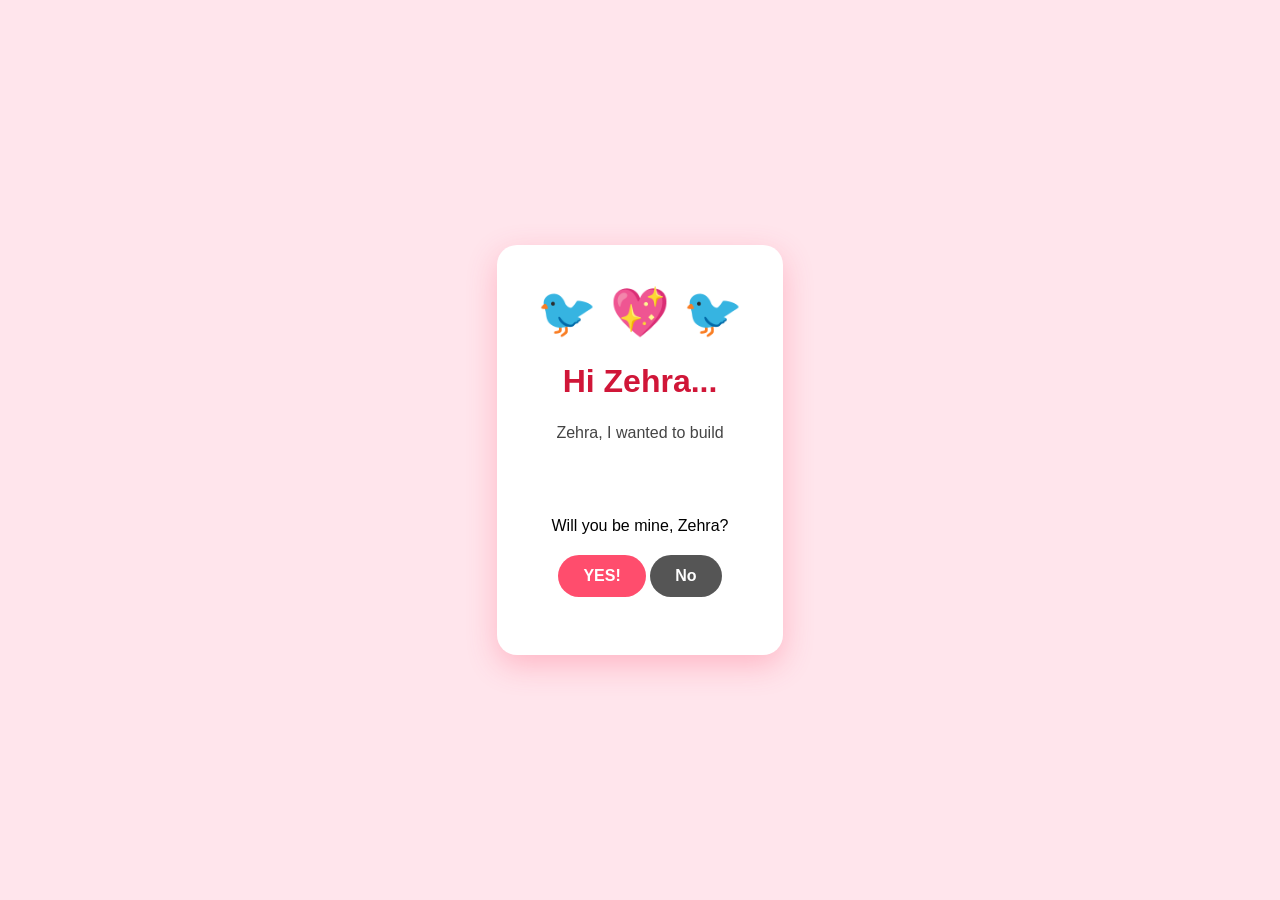
==== Index.html @ d8e80cf1 "Add files via upload" ====
<!DOCTYPE html>
<html lang="en">
<head>
    <meta charset="UTF-8">
    <meta name="viewport" content="width=device-width, initial-scale=1.0">
    <title>For My Dearest Zehra</title>
    <link rel="stylesheet" href="style.css">
</head>
<body>

    <div id="rain-container"></div>

    <div class="card" id="mainCard">
        <div class="birds">🐦 💖 🐦</div>
        <h1 id="headline">Hi Zehra...</h1>
        <p id="msg-box"></p>
        
        <div class="action-area" id="controls">
            <p>Will you be mine, Zehra?</p>
            <div class="btn-wrap">
                <button id="yesBtn" onclick="celebrate()">YES!</button>
                <button id="noBtn" onmouseover="teleportNo()" onclick="teleportNo()">No</button>
            </div>
        </div>
    </div>

    <script>
        // 1. Typewriter Effect
        const text = "Zehra, I wanted to build something as special as you are. You make every day feel like February 14th. I have just one question...";
        let i = 0;
        function typing() {
            if (i < text.length) {
                document.getElementById("msg-box").innerHTML += text.charAt(i);
                i++;
                setTimeout(typing, 50);
            }
        }
        window.onload = typing;

        // 2. FIXED Escape Button Logic
        function teleportNo() {
            const noBtn = document.getElementById('noBtn');
            // We subtract button size to keep it within view
            const x = Math.random() * (window.innerWidth - 100);
            const y = Math.random() * (window.innerHeight - 50);
            
            noBtn.style.position = "fixed";
            noBtn.style.left = x + "px";
            noBtn.style.top = y + "px";
            noBtn.style.zIndex = "999";
        }

        // 3. FIXED Rain-Heart & Celebration
        function celebrate() {
            const card = document.getElementById('mainCard');
            card.innerHTML = `
                <h1 class="3"> I Love You Zehra!</h1>
                <div style="font-size: 4rem;">🕊️ 💍 🕊️</div>
                <p>The best decision you've ever made! ❤️</p>
            `;
            card.style.background = "#ff4d6d";
            card.style.color = "white";

            // Trigger the rain
            for (let i = 0; i < 100; i++) {
                setTimeout(createDrop, i * 50);
            }
        }

        function createDrop() {
            const container = document.getElementById('rain-container');
            const drop = document.createElement('div');
            const items = ['❤️', '🌸', '💖', '✨', '🌹','zerra..'];
            
            drop.className = 'rain-item';
            drop.innerText = items[Math.floor(Math.random() * items.length)];
            drop.style.left = Math.random() * 100 + "vw";
            drop.style.animationDuration = (Math.random() * 2 + 2) + "s"; 
            
            container.appendChild(drop);
            
            // Remove from DOM after animation to keep site fast
            setTimeout(() => { drop.remove(); }, 4000);
        }
    </script>
</body>
</html>
---- style.css ----
body {
    margin: 0;
    height: 100vh;
    display: flex;
    justify-content: center;
    align-items: center;
    background-color: #ffe5ec;
    font-family: 'Segoe UI', Tahoma, Geneva, Verdana, sans-serif;
    overflow: hidden;
}

.card {
    background: white;
    padding: 40px;
    border-radius: 20px;
    box-shadow: 0 10px 30px rgba(255, 75, 110, 0.3);
    text-align: center;
    max-width: 400px;
    transition: all 0.5s ease;
    z-index: 10;
}

.birds {
    font-size: 3rem;
    margin-bottom: 10px;
    animation: bounce 2s infinite;
}

h1 { color: #d01638; }

#msg-box {
    min-height: 80px;
    color: #444;
    line-height: 1.5;
}

.btn-wrap {
    margin-top: 20px;
    position: relative;
    height: 60px;
}

button {
    padding: 12px 25px;
    font-size: 1rem;
    border: none;
    border-radius: 50px;
    cursor: pointer;
    font-weight: bold;
    transition: transform 0.2s;
}

#yesBtn {
    background: #ff4d6d;
    color: white;
}

#noBtn {
    background: #555;
    color: white;
}

/* The Rain Items */
.rain-item {
    position: fixed;
    top: -50px;
    font-size: 2rem;
    z-index: 1;
    animation: fall linear forwards;
}

@keyframes fall {
    to {
        transform: translateY(110vh) rotate(360deg);
    }
}

@keyframes bounce {
    0%, 100% { transform: translateY(0); }
    50% { transform: translateY(-15px); }
}

.3{
font-size: 3rem;
color: #B100AA;
}
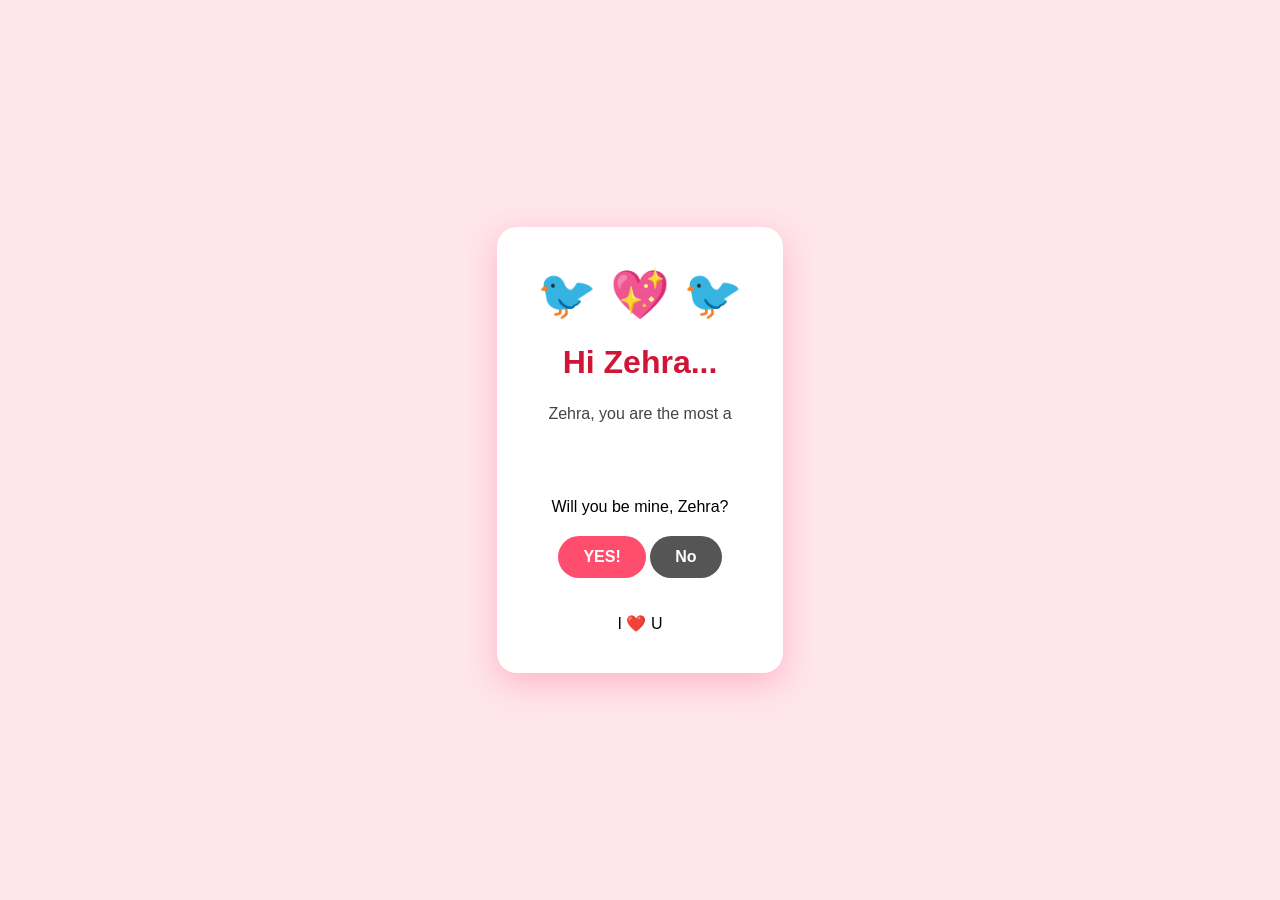
==== commit d11c6353: "Refactor HTML and CSS for improved layout and style" ====
--- a/Index.html
+++ b/Index.html
@@ -3,8 +3,97 @@
 <head>
     <meta charset="UTF-8">
     <meta name="viewport" content="width=device-width, initial-scale=1.0">
-    <title>For My Dearest Zehra</title>
+    <title>For My Zehra</title>
     <link rel="stylesheet" href="style.css">
+    <style>
+		body {
+			margin: 0;
+			height: 100vh;
+			display: flex;
+			justify-content: center;
+			align-items: center;
+			background-color: #ffe5ec;
+			font-family: 'Segoe UI', Tahoma, Geneva, Verdana, sans-serif;
+			overflow: hidden;
+		}
+
+		.card {
+			background: white;
+			padding: 40px;
+			border-radius: 20px;
+			box-shadow: 0 10px 30px rgba(255, 75, 110, 0.3);
+			text-align: center;
+			max-width: 400px;
+			transition: all 0.5s ease;
+			z-index: 10;
+		}
+
+		.birds {
+			font-size: 3rem;
+			margin-bottom: 10px;
+			animation: bounce 2s infinite;
+		}
+
+		h1 { color: #d01638; }
+
+		#msg-box {
+			min-height: 80px;
+			color: #444;
+			line-height: 1.5;
+		}
+
+		.btn-wrap {
+			margin-top: 20px;
+			position: relative;
+			height: 60px;
+		}
+
+		button {
+			padding: 12px 25px;
+			font-size: 1rem;
+			border: none;
+			border-radius: 50px;
+			cursor: pointer;
+			font-weight: bold;
+			transition: transform 0.2s;
+		}
+
+		#yesBtn {
+			background: #ff4d6d;
+			color: white;
+		}
+
+		#noBtn {
+			background: #555;
+			color: white;
+		}
+
+		/* The Rain Items */
+		.rain-item {
+			position: fixed;
+			top: -50px;
+			font-size: 2rem;
+			z-index: 1;
+			animation: fall linear forwards;
+		}
+
+		@keyframes fall {
+			to {
+				transform: translateY(110vh) rotate(360deg);
+			}
+		}
+
+		@keyframes bounce {
+			0%, 100% { transform: translateY(0); }
+			50% { transform: translateY(-15px); }
+		}
+
+		3{
+		font-size : 3rem;
+		color: #B100AA;
+		}
+
+    </style>
 </head>
 <body>
 
@@ -22,11 +111,15 @@
                 <button id="noBtn" onmouseover="teleportNo()" onclick="teleportNo()">No</button>
             </div>
         </div>
+
+        <div class="signature">
+			<br>
+            I ❤️ U
+        </div>
     </div>
 
     <script>
-        // 1. Typewriter Effect
-        const text = "Zehra, I wanted to build something as special as you are. You make every day feel like February 14th. I have just one question...";
+        const text = "Zehra, you are the most amazing person I know. Every second you made me like I'm your all. So i built this small digital world just for you to ask...";
         let i = 0;
         function typing() {
             if (i < text.length) {
@@ -37,50 +130,44 @@
         }
         window.onload = typing;
 
-        // 2. FIXED Escape Button Logic
         function teleportNo() {
             const noBtn = document.getElementById('noBtn');
-            // We subtract button size to keep it within view
             const x = Math.random() * (window.innerWidth - 100);
             const y = Math.random() * (window.innerHeight - 50);
-            
             noBtn.style.position = "fixed";
             noBtn.style.left = x + "px";
             noBtn.style.top = y + "px";
-            noBtn.style.zIndex = "999";
         }
 
-        // 3. FIXED Rain-Heart & Celebration
         function celebrate() {
             const card = document.getElementById('mainCard');
             card.innerHTML = `
-                <h1 class="3"> I Love You Zehra!</h1>
-                <div style="font-size: 4rem;">🕊️ 💍 🕊️</div>
-                <p>The best decision you've ever made! ❤️</p>
+                <h1 class="glow-text">I Love You Zehra!</h1>
+                <div class="floating-zehra">Mein aapka Muhammed hein ❤️</div>
+                <div style="font-size: 4rem; margin: 20px 0;">🕊️ 💍 🕊️</div>
+                <p>You've made me the happiest person ever!</p>
+                <p style="font-size: 0.8rem; margin-top: 20px; opacity: 0.8;">Forever yours, Muhammed <br> --to mere pari ladki zerra...--</p>
             `;
-            card.style.background = "#ff4d6d";
-            card.style.color = "white";
+            card.className = "card celebration-bg";
 
-            // Trigger the rain
-            for (let i = 0; i < 100; i++) {
-                setTimeout(createDrop, i * 50);
+            // Start the heart & flower rain
+            for (let i = 0; i < 5000; i++) {
+                setTimeout(createDrop, i * 1000);
             }
         }
 
         function createDrop() {
             const container = document.getElementById('rain-container');
             const drop = document.createElement('div');
-            const items = ['❤️', '🌸', '💖', '✨', '🌹','zerra..'];
+            const items = ['❤️', '🌸', '💖', '✨', '🌹', '🦋','zerra...','❤️', '🌸', '💖', '✨', '🌹', '🦋','zerra...', '🌸', '💖',];
             
             drop.className = 'rain-item';
             drop.innerText = items[Math.floor(Math.random() * items.length)];
-            drop.style.left = Math.random() * 100 + "vw";
-            drop.style.animationDuration = (Math.random() * 2 + 2) + "s"; 
+            drop.style.left = Math.random() * 5000 + "vw";
+            drop.style.animationDuration = (Math.random() * 2 + 3) + "s"; 
             
             container.appendChild(drop);
-            
-            // Remove from DOM after animation to keep site fast
-            setTimeout(() => { drop.remove(); }, 4000);
+            setTimeout(() => { drop.remove(); }, 10000);
         }
     </script>
 </body>
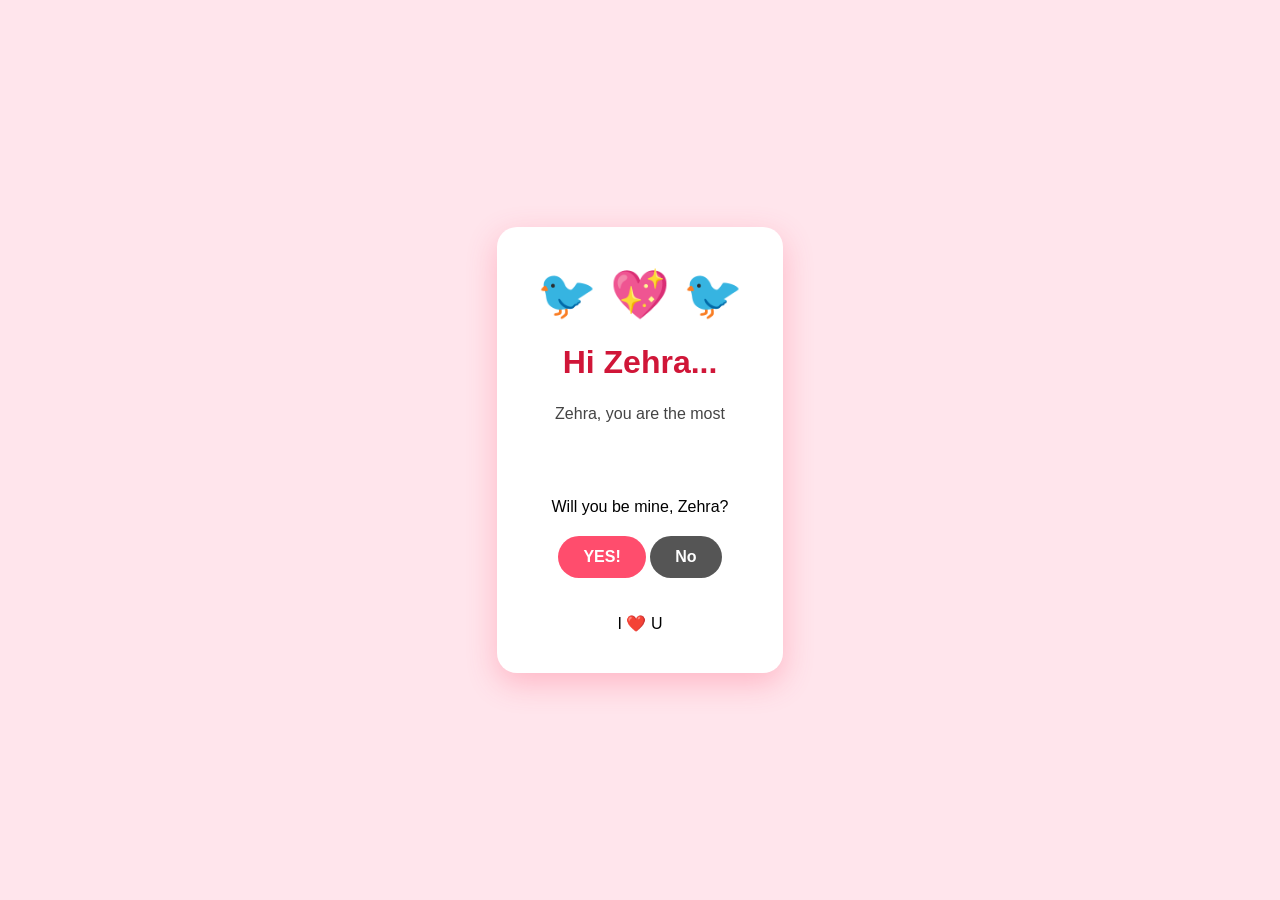
==== commit 026b90b8: "Reduce heart and flower rain iterations and duration" ====
--- a/Index.html
+++ b/Index.html
@@ -151,8 +151,8 @@
             card.className = "card celebration-bg";
 
             // Start the heart & flower rain
-            for (let i = 0; i < 5000; i++) {
-                setTimeout(createDrop, i * 1000);
+            for (let i = 0; i < 200; i++) {
+                setTimeout(createDrop, i * 200);
             }
         }
 
@@ -167,7 +167,7 @@
             drop.style.animationDuration = (Math.random() * 2 + 3) + "s"; 
             
             container.appendChild(drop);
-            setTimeout(() => { drop.remove(); }, 10000);
+            setTimeout(() => { drop.remove(); }, 5000);
         }
     </script>
 </body>
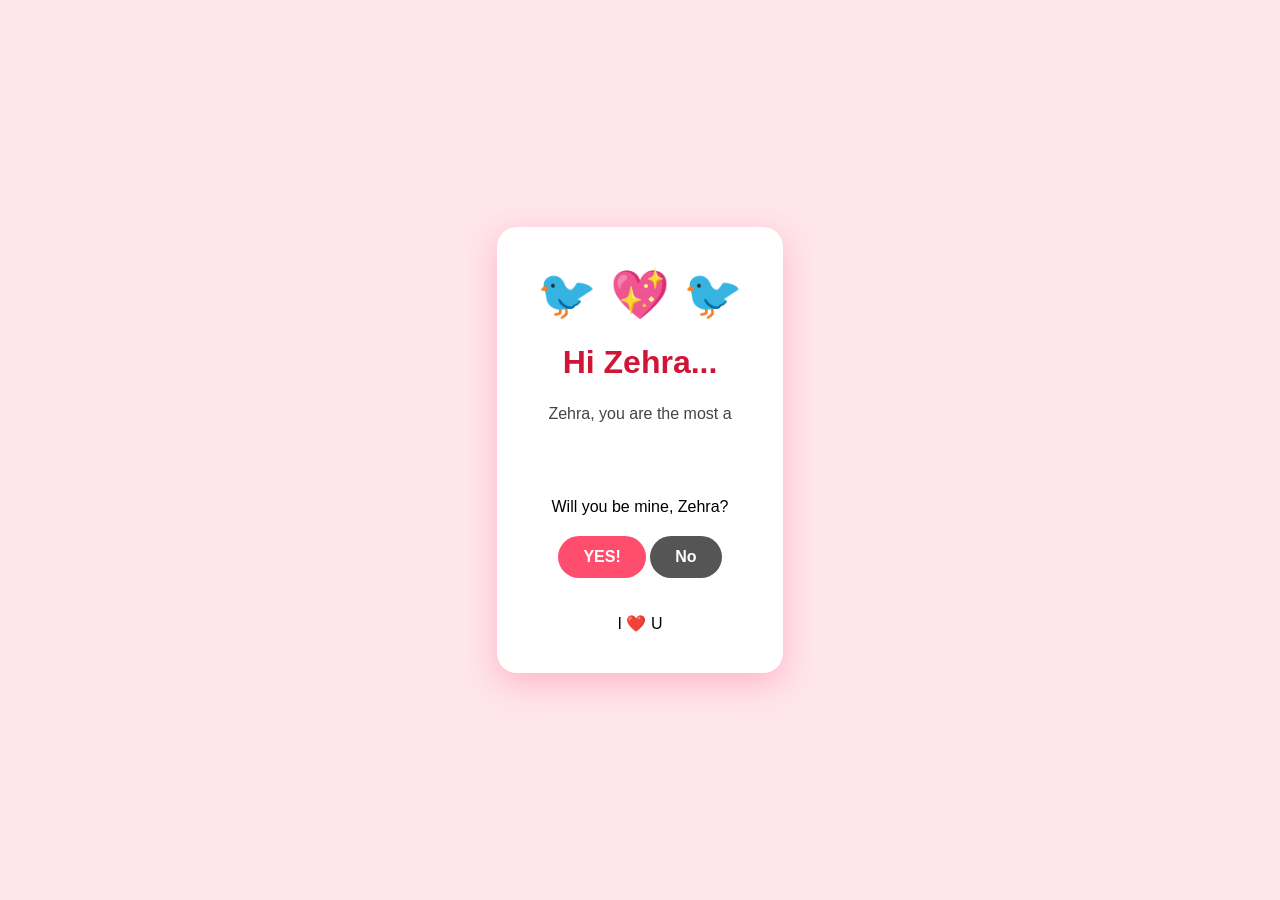
==== commit 1e52513f: "Shorten Valentine's message in Index.html" ====
--- a/Index.html
+++ b/Index.html
@@ -6,6 +6,23 @@
     <title>For My Zehra</title>
     <link rel="stylesheet" href="style.css">
     <style>
+		.glow-text {
+			    color: #ff4d6d;
+			    text-shadow: 0 0 10px rgba(255, 75, 110, 0.8);
+			    animation: pulse 1.5s infinite;
+			}
+			
+			@keyframes pulse {
+			    0% { transform: scale(1); }
+			    50% { transform: scale(1.05); }
+			    100% { transform: scale(1); }
+			}
+			
+			.celebration-bg {
+			    border: 3px solid #ff4d6d;
+			    background: #fff0f3;
+			}
+		
 		body {
 			margin: 0;
 			height: 100vh;
@@ -139,36 +156,56 @@
             noBtn.style.top = y + "px";
         }
 
-        function celebrate() {
-            const card = document.getElementById('mainCard');
-            card.innerHTML = `
-                <h1 class="glow-text">I Love You Zehra!</h1>
-                <div class="floating-zehra">Mein aapka Muhammed hein ❤️</div>
-                <div style="font-size: 4rem; margin: 20px 0;">🕊️ 💍 🕊️</div>
-                <p>You've made me the happiest person ever!</p>
-                <p style="font-size: 0.8rem; margin-top: 20px; opacity: 0.8;">Forever yours, Muhammed <br> --to mere pari ladki zerra...--</p>
-            `;
-            card.className = "card celebration-bg";
-
-            // Start the heart & flower rain
-            for (let i = 0; i < 200; i++) {
-                setTimeout(createDrop, i * 200);
-            }
-        }
-
-        function createDrop() {
-            const container = document.getElementById('rain-container');
-            const drop = document.createElement('div');
-            const items = ['❤️', '🌸', '💖', '✨', '🌹', '🦋','zerra...','❤️', '🌸', '💖', '✨', '🌹', '🦋','zerra...', '🌸', '💖',];
-            
-            drop.className = 'rain-item';
-            drop.innerText = items[Math.floor(Math.random() * items.length)];
-            drop.style.left = Math.random() * 5000 + "vw";
-            drop.style.animationDuration = (Math.random() * 2 + 3) + "s"; 
-            
-            container.appendChild(drop);
-            setTimeout(() => { drop.remove(); }, 5000);
-        }
+let rainInterval; // Variable to store the interval
+
+function celebrate() {
+    const card = document.getElementById('mainCard');
+    card.innerHTML = `
+        <h1 class="glow-text">I Love You Zehra!</h1>
+        <div class="floating-zehra">Mein aapka Muhammed hein ❤️</div>
+        <div style="font-size: 4rem; margin: 20px 0;">🕊️ 💍 🕊️</div>
+        <p>You've made me the happiest person ever!</p>
+        <p style="font-size: 0.8rem; margin-top: 20px; opacity: 0.8;">Forever yours, Muhammed <br> --to mere pari ladki zerra...--</p>
+    `;
+    card.className = "card celebration-bg";
+
+    // This creates an infinite loop every 150 milliseconds
+    if (!rainInterval) {
+        rainInterval = setInterval(createDrop, 150);
+    }
+}
+
+function createDrop() {
+    const container = document.getElementById('rain-container');
+    const drop = document.createElement('div');
+    
+    // Expanded list with more Valentine-themed emojis
+    const items = [
+        '❤️', '💖', '💝', '💕', '🌹', '🌷', '🌸', 
+        '✨', '🦋', '💍', '🥰', '💌', '🍫', '🧸', 
+        'zerra...', 'M❤️Z'
+    ];
+    
+    drop.className = 'rain-item';
+    drop.innerText = items[Math.floor(Math.random() * items.length)];
+    
+    // Randomize horizontal position (0 to 100% of the screen width)
+    drop.style.left = Math.random() * 100 + "vw";
+    
+    // Randomize speed so some fall faster than others
+    const duration = (Math.random() * 2 + 3);
+    drop.style.animationDuration = duration + "s"; 
+    
+    // Add a slight random size for depth
+    drop.style.fontSize = (Math.random() * 1.5 + 1) + "rem";
+    
+    container.appendChild(drop);
+    
+    // Remove the element after it finishes falling to keep the browser fast
+    setTimeout(() => { 
+        drop.remove(); 
+    }, duration * 1000);
+}
     </script>
 </body>
 </html>
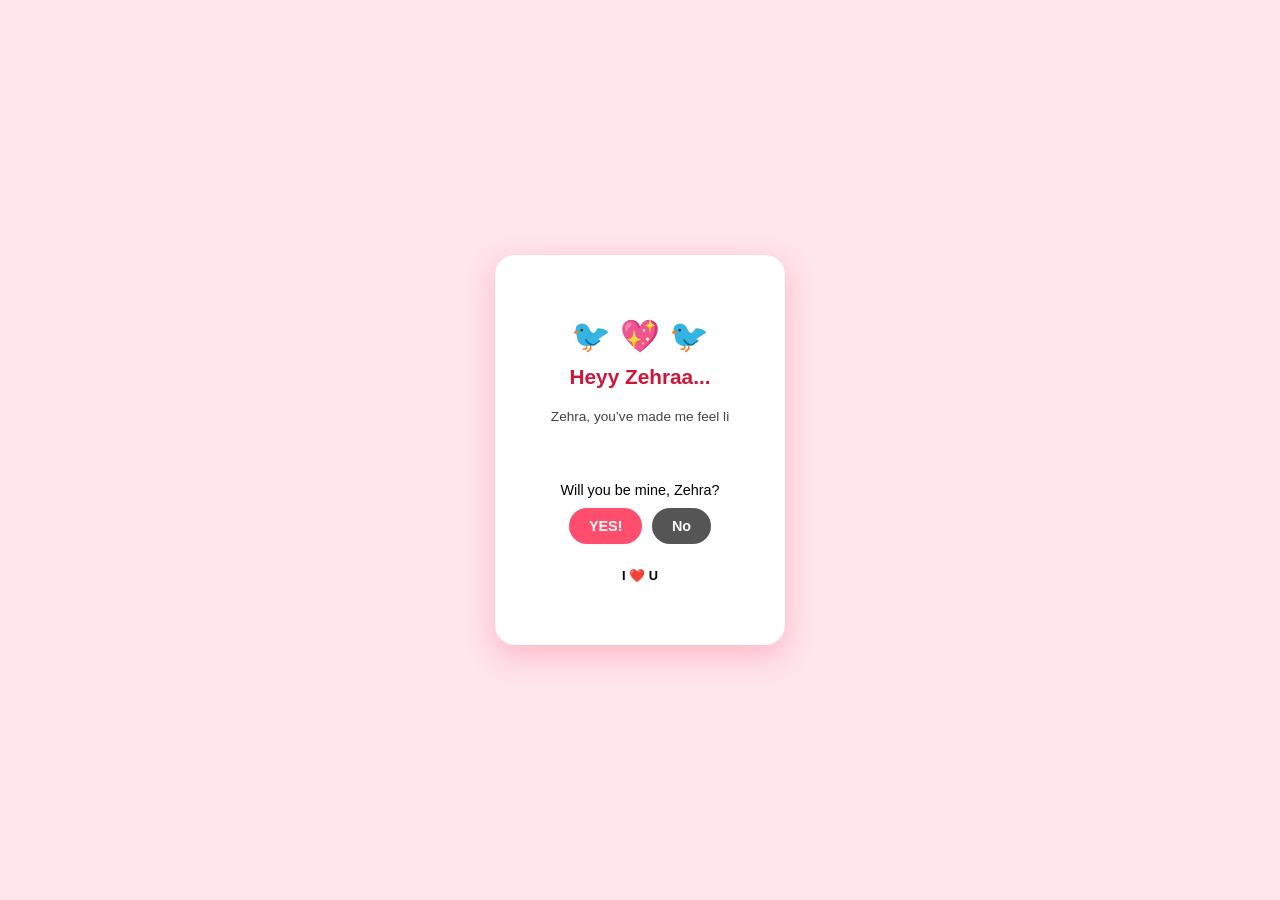
==== commit ef5034c0: "Update Index.html with styling and content changes" ====
--- a/Index.html
+++ b/Index.html
@@ -2,210 +2,248 @@
 <html lang="en">
 <head>
     <meta charset="UTF-8">
-    <meta name="viewport" content="width=device-width, initial-scale=1.0">
-    <title>For My Zehra</title>
-    <link rel="stylesheet" href="style.css">
+    <meta name="viewport" content="width=device-width, initial-scale=1.0, maximum-scale=1.0, user-scalable=no">
+    <title>For My Dearest Zehra</title>
     <style>
-		.glow-text {
-			    color: #ff4d6d;
-			    text-shadow: 0 0 10px rgba(255, 75, 110, 0.8);
-			    animation: pulse 1.5s infinite;
-			}
-			
-			@keyframes pulse {
-			    0% { transform: scale(1); }
-			    50% { transform: scale(1.05); }
-			    100% { transform: scale(1); }
-			}
-			
-			.celebration-bg {
-			    border: 3px solid #ff4d6d;
-			    background: #fff0f3;
-			}
-		
-		body {
-			margin: 0;
-			height: 100vh;
-			display: flex;
-			justify-content: center;
-			align-items: center;
-			background-color: #ffe5ec;
-			font-family: 'Segoe UI', Tahoma, Geneva, Verdana, sans-serif;
-			overflow: hidden;
-		}
-
-		.card {
-			background: white;
-			padding: 40px;
-			border-radius: 20px;
-			box-shadow: 0 10px 30px rgba(255, 75, 110, 0.3);
-			text-align: center;
-			max-width: 400px;
-			transition: all 0.5s ease;
-			z-index: 10;
-		}
-
-		.birds {
-			font-size: 3rem;
-			margin-bottom: 10px;
-			animation: bounce 2s infinite;
-		}
-
-		h1 { color: #d01638; }
-
-		#msg-box {
-			min-height: 80px;
-			color: #444;
-			line-height: 1.5;
-		}
-
-		.btn-wrap {
-			margin-top: 20px;
-			position: relative;
-			height: 60px;
-		}
-
-		button {
-			padding: 12px 25px;
-			font-size: 1rem;
-			border: none;
-			border-radius: 50px;
-			cursor: pointer;
-			font-weight: bold;
-			transition: transform 0.2s;
-		}
-
-		#yesBtn {
-			background: #ff4d6d;
-			color: white;
-		}
-
-		#noBtn {
-			background: #555;
-			color: white;
-		}
-
-		/* The Rain Items */
-		.rain-item {
-			position: fixed;
-			top: -50px;
-			font-size: 2rem;
-			z-index: 1;
-			animation: fall linear forwards;
-		}
-
-		@keyframes fall {
-			to {
-				transform: translateY(110vh) rotate(360deg);
-			}
-		}
-
-		@keyframes bounce {
-			0%, 100% { transform: translateY(0); }
-			50% { transform: translateY(-15px); }
-		}
-
-		3{
-		font-size : 3rem;
-		color: #B100AA;
-		}
-
+        body {
+            margin: 0;
+            height: 100vh;
+            display: flex;
+            justify-content: center;
+            align-items: center;
+            background-color: #ffe5ec;
+            font-family: 'Segoe UI', Tahoma, Geneva, Verdana, sans-serif;
+            overflow: hidden;
+            touch-action: none;
+        }
+
+        .card {
+            background: white;
+            padding: 20px; /* Reduced from 40px */
+            border-radius: 20px;
+            box-shadow: 0 10px 30px rgba(255, 75, 110, 0.3);
+            text-align: center;
+            width: 80%; 
+            max-width: 250px; /* Decreased width */
+            min-height: 350px; /* Controlled height */
+            transition: all 0.5s ease;
+            z-index: 10;
+            position: relative;
+            display: flex;
+            flex-direction: column;
+            justify-content: center;
+        }
+
+        #scratch-container {
+            display: none;
+            position: relative;
+            width: 180px; /* Slightly smaller for the smaller card */
+            height: 80px;
+            margin: 10px auto;
+            background: #fff;
+            border: 2px dashed #ff4d6d;
+            border-radius: 10px;
+            overflow: hidden;
+        }
+
+        #scratch-canvas {
+            position: absolute;
+            top: 0;
+            left: 0;
+            z-index: 2;
+            touch-action: none;
+        }
+
+        .secret-message {
+            position: absolute;
+            top: 0;
+            left: 0;
+            width: 100%;
+            height: 100%;
+            display: flex;
+            align-items: center;
+            justify-content: center;
+            color: #d01638;
+            font-weight: bold;
+            font-size: 0.9rem;
+            z-index: 1;
+        }
+
+        .glow-text {
+            color: #ff4d6d;
+            text-shadow: 0 0 10px rgba(255, 75, 110, 0.8);
+            animation: pulse 1.5s infinite;
+        }
+
+        @keyframes pulse {
+            0% { transform: scale(1); }
+            50% { transform: scale(1.05); }
+            100% { transform: scale(1); }
+        }
+
+        .celebration-bg {
+            border: 3px solid #ff4d6d;
+            background: #fff0f3 !important;
+        }
+
+        .birds { font-size: 2rem; margin-bottom: 5px; animation: bounce 2s infinite; }
+        h1 { color: #d01638; font-size: 1.3rem; margin: 5px 0; }
+        #msg-box { min-height: 60px; color: #444; line-height: 1.4; font-size: 0.85rem; margin-bottom: 10px; }
+
+        .btn-wrap {
+            margin-top: 10px;
+            position: relative;
+            height: 50px;
+        }
+
+        button {
+            padding: 10px 20px;
+            font-size: 0.9rem;
+            border: none;
+            border-radius: 50px;
+            cursor: pointer;
+            font-weight: bold;
+        }
+
+        #yesBtn { background: #ff4d6d; color: white; margin-right: 5px; }
+        #noBtn { background: #555; color: white; }
+
+        .rain-item {
+            position: fixed;
+            top: -50px;
+            z-index: 1;
+            animation: fall linear forwards;
+            pointer-events: none;
+        }
+
+        @keyframes fall { to { transform: translateY(110vh) rotate(360deg); } }
+        @keyframes bounce { 0%, 100% { transform: translateY(0); } 50% { transform: translateY(-10px); } }
+        
+        .signature { font-size: 0.8rem; margin-top: 10px; font-weight: bold; }
     </style>
 </head>
 <body>
 
+    <audio id="loveSong" loop>
+        <source src="https://files.freemusicarchive.org/storage-freemusicarchive-org/music/no_curator/Kevin_MacLeod/Impact/Kevin_MacLeod_-_04_-_Impact_Andante.mp3" type="audio/mpeg">
+    </audio>
+
     <div id="rain-container"></div>
 
     <div class="card" id="mainCard">
         <div class="birds">🐦 💖 🐦</div>
-        <h1 id="headline">Hi Zehra...</h1>
+        <h1 id="headline">Heyy Zehraa...</h1>
         <p id="msg-box"></p>
         
         <div class="action-area" id="controls">
-            <p>Will you be mine, Zehra?</p>
+            <p style="font-size: 0.9rem; margin: 5px 0;">Will you be mine, Zehra?</p>
             <div class="btn-wrap">
                 <button id="yesBtn" onclick="celebrate()">YES!</button>
-                <button id="noBtn" onmouseover="teleportNo()" onclick="teleportNo()">No</button>
+                <button id="noBtn" onmouseover="teleportNo()" ontouchstart="teleportNo()">No</button>
             </div>
         </div>
 
-        <div class="signature">
-			<br>
-            I ❤️ U
+        <div id="scratch-container">
+            <div class="secret-message"> A surprise is coming your way by next week! <br> Love You! 💍❤️</div>
+            <canvas id="scratch-canvas"></canvas>
         </div>
+
+        <div class="signature">I ❤️ U </div>
     </div>
 
     <script>
-        const text = "Zehra, you are the most amazing person I know. Every second you made me like I'm your all. So i built this small digital world just for you to ask...";
+        const text = "Zehra, you’ve made me feel like the center of your world, so I crafted this digital sanctuary just for you. You are my most beautiful 'always,' and I want every pixel of my life to be shared with you.";
         let i = 0;
         function typing() {
             if (i < text.length) {
                 document.getElementById("msg-box").innerHTML += text.charAt(i);
                 i++;
-                setTimeout(typing, 50);
+                setTimeout(typing, 45);
             }
         }
         window.onload = typing;
 
         function teleportNo() {
             const noBtn = document.getElementById('noBtn');
-            const x = Math.random() * (window.innerWidth - 100);
-            const y = Math.random() * (window.innerHeight - 50);
+            const x = Math.random() * (window.innerWidth - 80);
+            const y = Math.random() * (window.innerHeight - 40);
             noBtn.style.position = "fixed";
             noBtn.style.left = x + "px";
             noBtn.style.top = y + "px";
         }
 
-let rainInterval; // Variable to store the interval
-
-function celebrate() {
-    const card = document.getElementById('mainCard');
-    card.innerHTML = `
-        <h1 class="glow-text">I Love You Zehra!</h1>
-        <div class="floating-zehra">Mein aapka Muhammed hein ❤️</div>
-        <div style="font-size: 4rem; margin: 20px 0;">🕊️ 💍 🕊️</div>
-        <p>You've made me the happiest person ever!</p>
-        <p style="font-size: 0.8rem; margin-top: 20px; opacity: 0.8;">Forever yours, Muhammed <br> --to mere pari ladki zerra...--</p>
-    `;
-    card.className = "card celebration-bg";
-
-    // This creates an infinite loop every 150 milliseconds
-    if (!rainInterval) {
-        rainInterval = setInterval(createDrop, 150);
-    }
-}
-
-function createDrop() {
-    const container = document.getElementById('rain-container');
-    const drop = document.createElement('div');
-    
-    // Expanded list with more Valentine-themed emojis
-    const items = [
-        '❤️', '💖', '💝', '💕', '🌹', '🌷', '🌸', 
-        '✨', '🦋', '💍', '🥰', '💌', '🍫', '🧸', 
-        'zerra...', 'M❤️Z'
-    ];
-    
-    drop.className = 'rain-item';
-    drop.innerText = items[Math.floor(Math.random() * items.length)];
-    
-    // Randomize horizontal position (0 to 100% of the screen width)
-    drop.style.left = Math.random() * 100 + "vw";
-    
-    // Randomize speed so some fall faster than others
-    const duration = (Math.random() * 2 + 3);
-    drop.style.animationDuration = duration + "s"; 
-    
-    // Add a slight random size for depth
-    drop.style.fontSize = (Math.random() * 1.5 + 1) + "rem";
-    
-    container.appendChild(drop);
-    
-    // Remove the element after it finishes falling to keep the browser fast
-    setTimeout(() => { 
-        drop.remove(); 
-    }, duration * 1000);
-}
+        function celebrate() {
+            const music = document.getElementById('loveSong');
+            music.play().catch(e => console.log("Audio blocked"));
+
+            const card = document.getElementById('mainCard');
+            card.className = "card celebration-bg";
+            
+            document.getElementById('headline').innerHTML = " I Love You! Zehra";
+            document.getElementById('headline').classList.add('glow-text');
+            document.getElementById('msg-box').innerHTML = "To mere pari ladki hein Zerra... <br> You've made me so happy! <br>  Mein Aapka Muhammed he ";
+            document.getElementById('controls').style.display = "none";
+            document.getElementById('scratch-container').style.display = "block";
+            
+            initScratchCard();
+
+            if (!window.rainInterval) {
+                window.rainInterval = setInterval(createDrop, 150);
+            }
+        }
+
+        function initScratchCard() {
+            const canvas = document.getElementById('scratch-canvas');
+            const ctx = canvas.getContext('2d');
+            canvas.width = 180;
+            canvas.height = 80;
+
+            ctx.fillStyle = '#C0C0C0';
+            ctx.fillRect(0, 0, canvas.width, canvas.height);
+            
+            ctx.fillStyle = '#666';
+            ctx.font = '12px Arial';
+            ctx.textAlign = 'center';
+            ctx.fillText('Scratch for my heart', 90, 45);
+
+            let isDrawing = false;
+
+            function scratch(e) {
+                if (!isDrawing) return;
+                const rect = canvas.getBoundingClientRect();
+                const x = (e.clientX || (e.touches && e.touches[0].clientX)) - rect.left;
+                const y = (e.clientY || (e.touches && e.touches[0].clientY)) - rect.top;
+
+                ctx.globalCompositeOperation = 'destination-out';
+                ctx.beginPath();
+                ctx.arc(x, y, 12, 0, Math.PI * 2);
+                ctx.fill();
+            }
+
+            canvas.addEventListener('mousedown', () => isDrawing = true);
+            canvas.addEventListener('touchstart', (e) => { isDrawing = true; e.preventDefault(); });
+            window.addEventListener('mouseup', () => isDrawing = false);
+            window.addEventListener('touchend', () => isDrawing = false);
+            canvas.addEventListener('mousemove', scratch);
+            canvas.addEventListener('touchmove', (e) => { scratch(e); e.preventDefault(); });
+        }
+
+        function createDrop() {
+            const container = document.getElementById('rain-container');
+            const drop = document.createElement('div');
+            const items = ['❤️', '💖', '💝', '💕', 'M❤️Z','Zerraaa...', '🌹', '🌷', '🌸', 
+                '✨', '🦋', '💍', '🥰', '💌', '🍫', '🧸', '💖', '🌹', 'M❤️Z','Zerraaa...', 'M❤️Z','Zerraaa...'];
+            
+            drop.className = 'rain-item';
+            drop.innerText = items[Math.floor(Math.random() * items.length)];
+            drop.style.left = Math.random() * 100 + "vw";
+            const duration = (Math.random() * 2 + 3);
+            drop.style.animationDuration = duration + "s"; 
+            drop.style.fontSize = (Math.random() * 0.8 + 0.8) + "rem";
+            
+            container.appendChild(drop);
+            setTimeout(() => { drop.remove(); }, duration * 1000);
+        }
     </script>
 </body>
 </html>
